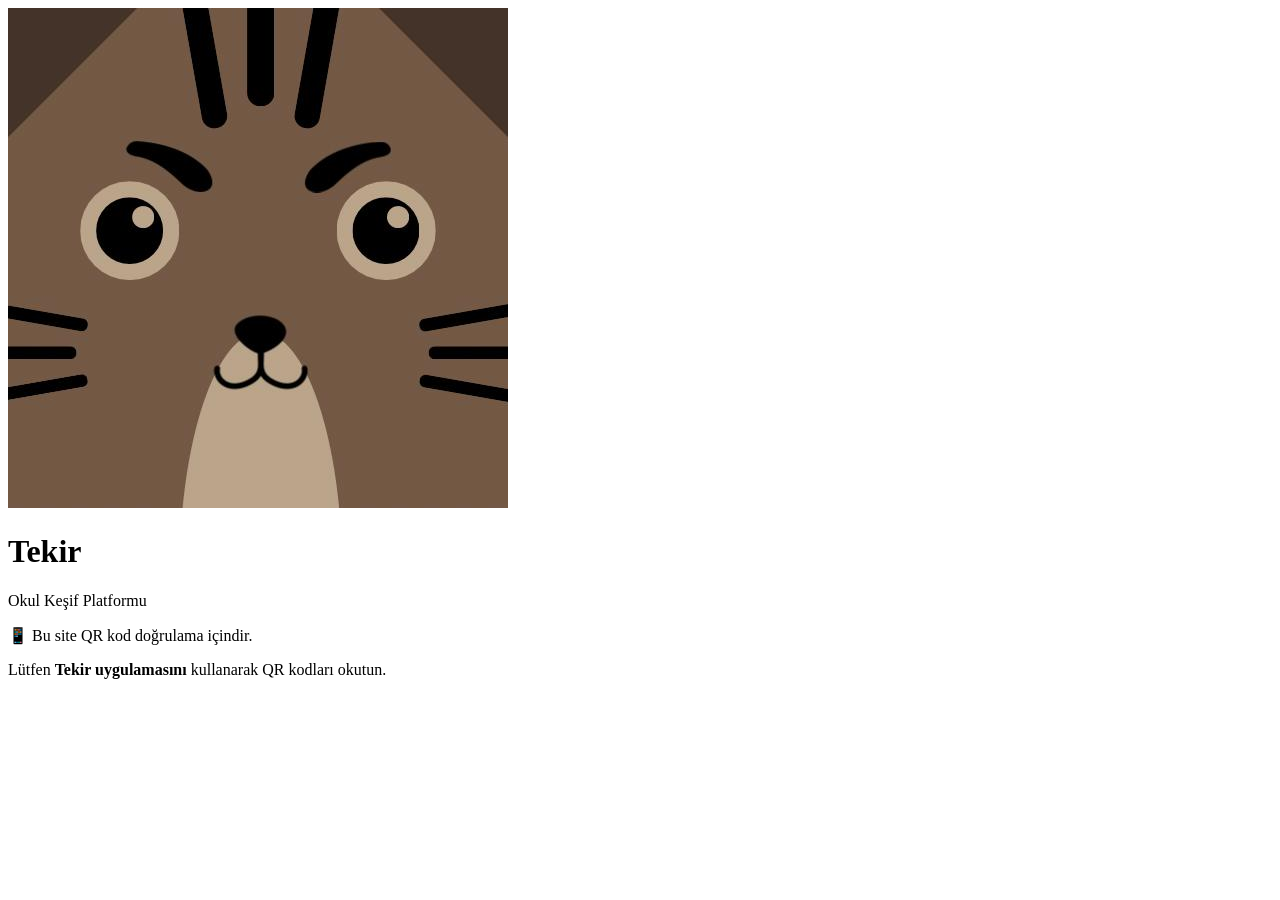
==== index.html @ 3b69018d "Create index.html" ====
<!DOCTYPE html>
<html lang="tr">
<head>
  <meta charset="UTF-8">
  <meta name="viewport" content="width=device-width, initial-scale=1.0">
  <title>Tekir - Okul Keşif</title>
  <link rel="stylesheet" href="css/style.css">
  <link rel="icon" href="assets/tekir-logo.png">
</head>
<body>
  <div class="container">
    <div class="logo-wrapper">
      <img src="assets/tekir-logo.png" alt="Tekir" class="logo">
    </div>
    <h1>Tekir</h1>
    <p class="subtitle">Okul Keşif Platformu</p>
    <div class="info-card">
      <p>📱 Bu site QR kod doğrulama içindir.</p>
      <p>Lütfen <strong>Tekir uygulamasını</strong> kullanarak QR kodları okutun.</p>
    </div>
  </div>
</body>
</html>
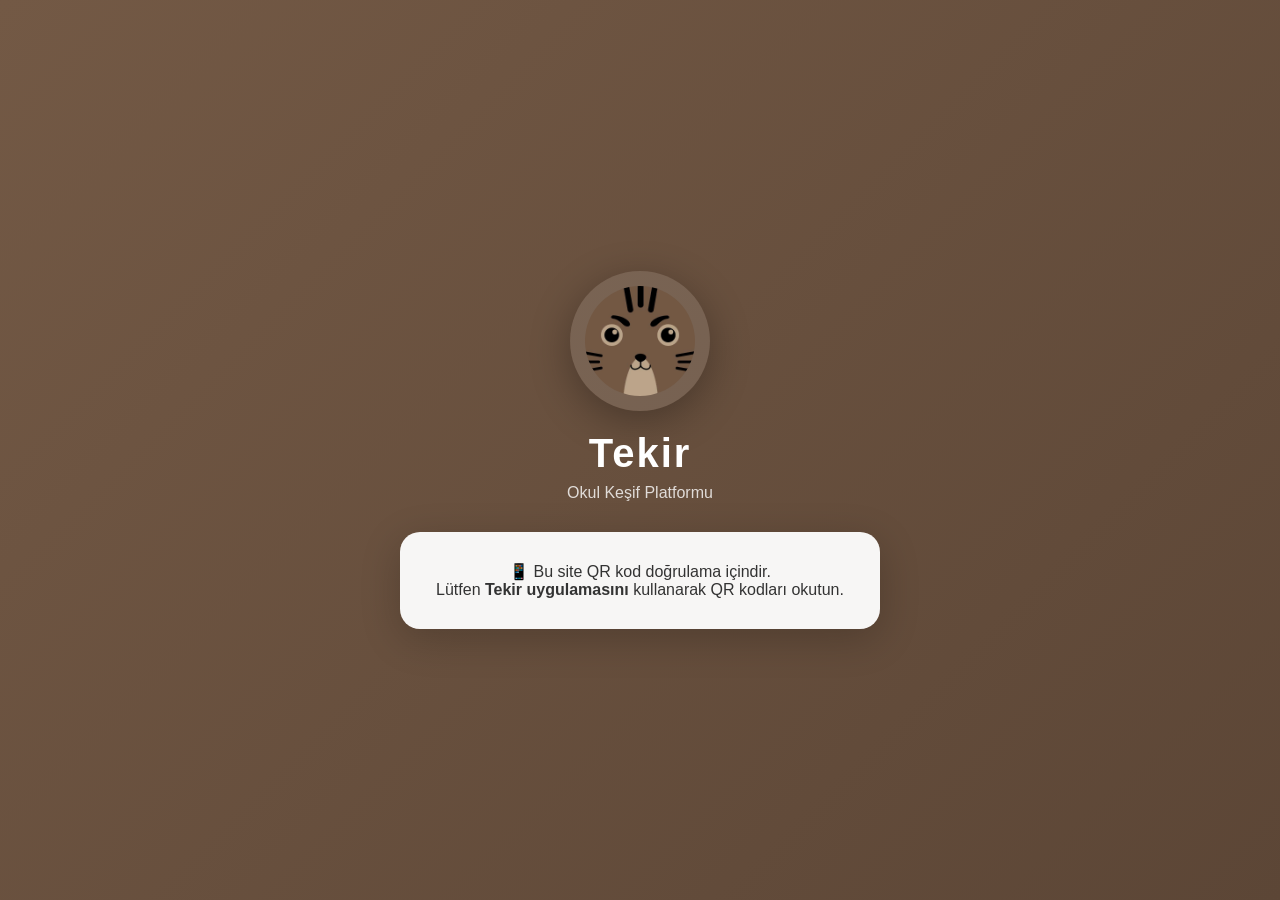
==== commit 46f440a7: "Update index.html" ====
--- a/index.html
+++ b/index.html
@@ -4,13 +4,13 @@
   <meta charset="UTF-8">
   <meta name="viewport" content="width=device-width, initial-scale=1.0">
   <title>Tekir - Okul Keşif</title>
-  <link rel="stylesheet" href="css/style.css">
-  <link rel="icon" href="assets/tekir-logo.png">
+  <link rel="stylesheet" href="/css/style.css">
+  <link rel="icon" href="/assets/tekir-logo.png">
 </head>
 <body>
   <div class="container">
     <div class="logo-wrapper">
-      <img src="assets/tekir-logo.png" alt="Tekir" class="logo">
+      <img src="/assets/tekir-logo.png" alt="Tekir" class="logo">
     </div>
     <h1>Tekir</h1>
     <p class="subtitle">Okul Keşif Platformu</p>
--- a/css/style.css
+++ b/css/style.css
@@ -0,0 +1,236 @@
+* {
+  margin: 0;
+  padding: 0;
+  box-sizing: border-box;
+  font-family: -apple-system, BlinkMacSystemFont, 'Segoe UI', Roboto, sans-serif;
+}
+
+body {
+  background: linear-gradient(135deg, #735945 0%, #5c4636 100%);
+  min-height: 100vh;
+  display: flex;
+  align-items: center;
+  justify-content: center;
+  padding: 20px;
+  color: #fff;
+}
+
+.container {
+  max-width: 480px;
+  width: 100%;
+  text-align: center;
+}
+
+.logo-wrapper {
+  width: 140px;
+  height: 140px;
+  margin: 0 auto 20px;
+  border-radius: 50%;
+  background: rgba(255, 255, 255, 0.1);
+  display: flex;
+  align-items: center;
+  justify-content: center;
+  padding: 15px;
+  animation: bounce 2s infinite ease-in-out;
+  box-shadow: 0 10px 40px rgba(0, 0, 0, 0.3);
+}
+
+.logo-wrapper.small {
+  width: 90px;
+  height: 90px;
+  padding: 10px;
+}
+
+.logo {
+  width: 100%;
+  height: 100%;
+  object-fit: contain;
+  border-radius: 50%;
+}
+
+@keyframes bounce {
+  0%, 100% { transform: translateY(0); }
+  50% { transform: translateY(-10px); }
+}
+
+h1 {
+  font-size: 2.5rem;
+  margin-bottom: 8px;
+  letter-spacing: 2px;
+}
+
+.subtitle {
+  opacity: 0.8;
+  margin-bottom: 30px;
+}
+
+.info-card, .state-card {
+  background: rgba(255, 255, 255, 0.95);
+  color: #333;
+  padding: 30px 25px;
+  border-radius: 20px;
+  box-shadow: 0 10px 40px rgba(0, 0, 0, 0.2);
+  margin-top: 20px;
+  animation: slideUp 0.5s ease-out;
+}
+
+@keyframes slideUp {
+  from { opacity: 0; transform: translateY(20px); }
+  to { opacity: 1; transform: translateY(0); }
+}
+
+.state-card h2 {
+  color: #735945;
+  margin-bottom: 15px;
+  font-size: 1.5rem;
+}
+
+.state-card p {
+  line-height: 1.6;
+  color: #555;
+  margin-bottom: 10px;
+}
+
+.riddle-box {
+  background: linear-gradient(135deg, #f4e4d4, #e8d5c0);
+  padding: 20px;
+  border-radius: 15px;
+  margin: 20px 0;
+  border-left: 5px solid #735945;
+}
+
+.riddle-label {
+  font-weight: bold;
+  color: #735945;
+  margin-bottom: 10px !important;
+  font-size: 0.9rem;
+}
+
+#riddle-text {
+  font-size: 1.1rem;
+  font-style: italic;
+  color: #333 !important;
+  line-height: 1.7 !important;
+}
+
+.warning-box {
+  background: #fff3cd;
+  color: #856404;
+  padding: 15px;
+  border-radius: 10px;
+  font-size: 0.9rem;
+  margin: 15px 0;
+  border-left: 4px solid #ffc107;
+  text-align: left;
+}
+
+.warning-box .example {
+  display: block;
+  margin-top: 8px;
+  opacity: 0.8;
+  font-family: monospace;
+}
+
+input[type="text"] {
+  width: 100%;
+  padding: 15px;
+  border: 2px solid #ddd;
+  border-radius: 12px;
+  font-size: 1rem;
+  margin: 10px 0;
+  transition: border-color 0.3s;
+}
+
+input[type="text"]:focus {
+  outline: none;
+  border-color: #735945;
+}
+
+button {
+  width: 100%;
+  padding: 15px;
+  background: linear-gradient(135deg, #735945, #5c4636);
+  color: white;
+  border: none;
+  border-radius: 12px;
+  font-size: 1.1rem;
+  font-weight: bold;
+  cursor: pointer;
+  margin-top: 10px;
+  transition: transform 0.2s, box-shadow 0.2s;
+}
+
+button:hover {
+  transform: translateY(-2px);
+  box-shadow: 0 5px 20px rgba(115, 89, 69, 0.4);
+}
+
+button:disabled {
+  opacity: 0.6;
+  cursor: not-allowed;
+}
+
+.error {
+  color: #dc3545;
+  margin-top: 10px;
+  font-weight: 500;
+}
+
+.attempts {
+  color: #6c757d;
+  font-size: 0.85rem;
+  margin-top: 10px;
+}
+
+.hidden {
+  display: none;
+}
+
+.spinner {
+  width: 50px;
+  height: 50px;
+  border: 5px solid #f3f3f3;
+  border-top: 5px solid #735945;
+  border-radius: 50%;
+  animation: spin 1s linear infinite;
+  margin: 0 auto 15px;
+}
+
+@keyframes spin {
+  to { transform: rotate(360deg); }
+}
+
+.success-icon {
+  font-size: 4rem;
+  animation: pop 0.6s ease-out;
+}
+
+@keyframes pop {
+  0% { transform: scale(0); }
+  60% { transform: scale(1.2); }
+  100% { transform: scale(1); }
+}
+
+.points-badge {
+  background: linear-gradient(135deg, #ffd700, #ffaa00);
+  color: #333;
+  padding: 12px 30px;
+  border-radius: 30px;
+  font-size: 1.3rem;
+  font-weight: bold;
+  display: inline-block;
+  margin: 15px 0;
+  box-shadow: 0 5px 20px rgba(255, 170, 0, 0.4);
+}
+
+.hint {
+  font-size: 0.9rem;
+  opacity: 0.7;
+  margin-top: 15px !important;
+}
+
+#countdown {
+  font-weight: bold;
+  color: #735945;
+  font-size: 1.3rem;
+}
